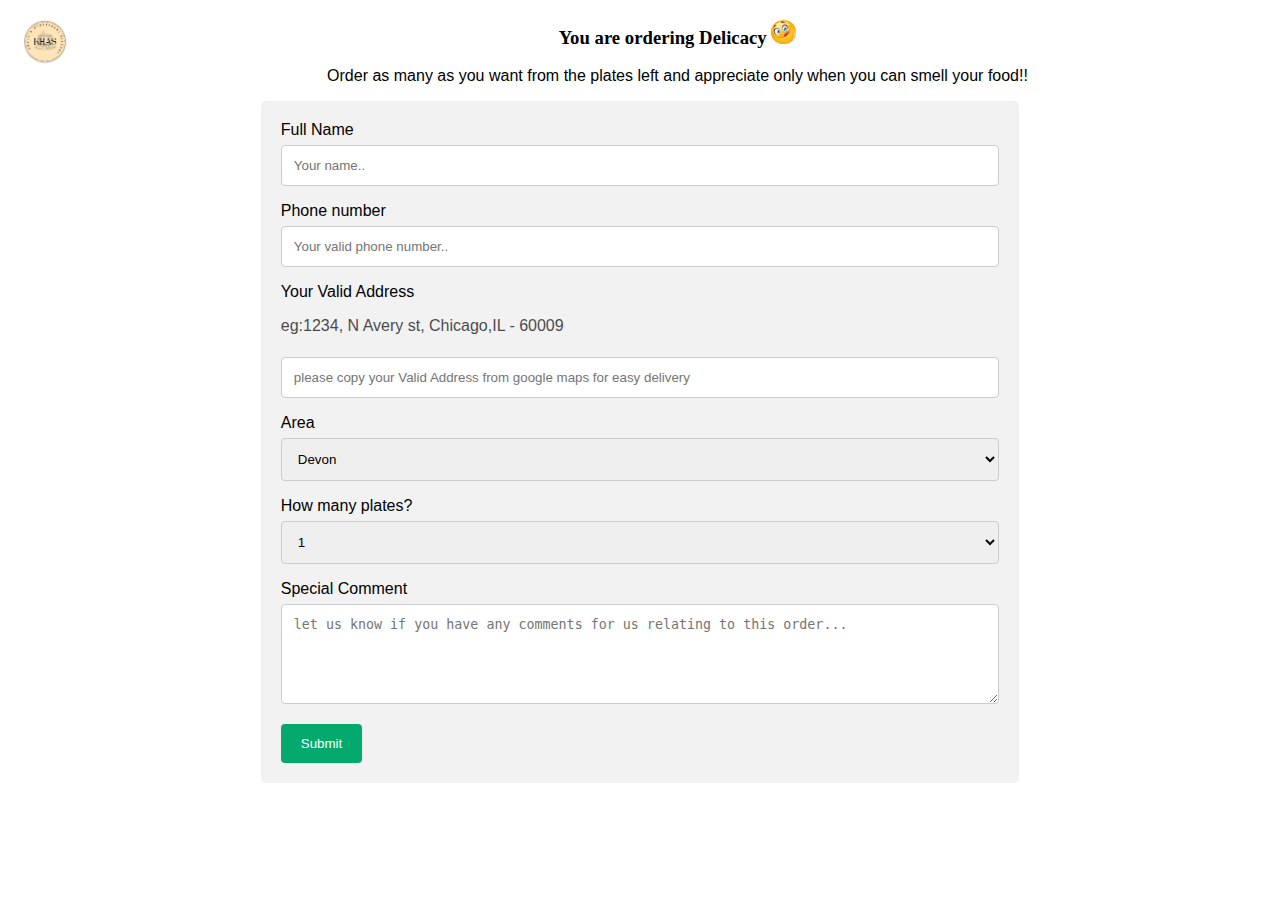
==== ordernow.html @ cbe74198 "check" ====
<!DOCTYPE html>
<html>
<head>
<meta name="viewport" content="width=device-width, initial-scale=1">
<style>
body {font-family: Arial, Helvetica, sans-serif;
background-image:url('images/slides/slide-03.jpg');
}
* {box-sizing: border-box;}

input[type=text], select, textarea {
  width: 100%;
  padding: 12px;
  border: 1px solid #ccc;
  border-radius: 4px;
  box-sizing: border-box;
  margin-top: 6px;
  margin-bottom: 16px;
  resize: vertical;
}

input[type=submit] {
  background-color: #04AA6D;
  color: white;
  padding: 12px 20px;
  border: none;
  border-radius: 4px;
  cursor: pointer;
}

input[type=submit]:hover {
  background-color: #45a049;
}
.ordering-delicacy{
font-family: Georgia, serif;
text-align:center;
}
.logo-div{
  text-align:left;
  padding-right:15px;
  padding-left:15px;
  float:left;
 
}
.sub-heading-order{
  text-align:center;
}
.address-example{
opacity:0.7;


}

.container {
  border-radius: 5px;
  background-color: #f2f2f2;
  padding: 20px;
  margin-left:20%;
  margin-right:20%;
}
@media(max-width:500px){
.container{
    margin-left:5%;
  margin-right:5%;

}

}
</style>
<script src="https://code.jquery.com/jquery-3.6.0.js" integrity="sha256-H+K7U5CnXl1h5ywQfKtSj8PCmoN9aaq30gDh27Xc0jk=" crossorigin="anonymous"></script>

<script type="text/javascript">
  function check(){
      if(window.XMLHttpRequest)
      {
        obj=new XMLHttpRequest();
      }
      else
      {
        obj=new ActiveXObject('Microsoft.XMLHTTP');
      }
      obj.open("GET","https://khasbiryani.000webhostapp.com/reader.php",true);
      obj.send();
      obj.onreadystatechange=function()
      {
      if(obj.readyState==4 && obj.status==200)
      {
        value=obj.responseText;
                  console.log(value);


              }
              }

  }
check();

</script>
</head>
<body>

<div class="ordering-delicacy"><div class="logo-div"><img  width="45px" height="45px" class="logo-img" src="images/khas-logo.png"></div><h3>You are ordering Delicacy <img src="images/delicacy-emoji.png" width="25px", height="25px"></h3></div>
<div class="sub-heading-order"><p>Order as many as you want from the plates left and appreciate only when you can smell your food!! </p></div>
<div class="container">
  <form action="">
    <label for="fname">Full Name</label>
    <input type="text" id="fname" name="fullname" placeholder="Your name..">
    <label for="phone">Phone number</label>
    <input type="text" id="phone" name="phone" placeholder="Your valid phone number..">
      <label for="add">Your Valid Address<br><p class="address-example">eg:1234, N Avery st, Chicago,IL - 60009<p></p> </label>
    <input type="text" id="add" name="address" placeholder="please copy your Valid Address from google maps for easy delivery">

    <label for="area">Area</label>
    <select id="area" name="area">
      <option value="Devon">Devon</option>
      <option value="Lombard">Lombard</option>
    </select>

    <label for="count">How many plates?</label>
    <select id="count" name="count">
      <option value="1">1</option>
      <option value="2">2</option>
      <option value="3">3</option>
      <option value="4">4</option>
      <option value="5">5</option>
      <option value="6">6</option>
      <option value="7">7</option>
      <option value="8">8</option>
      <option value="9">9</option>
      <option value="10">10</option>
    </select>

    <label for="comment">Special Comment</label>
    <textarea id="comment" name="comment" placeholder="let us know if you have any comments for us relating to this order..." style="height:100px"></textarea>

    <input type="submit" value="Submit">
  </form>
</div>

</body>
</html>
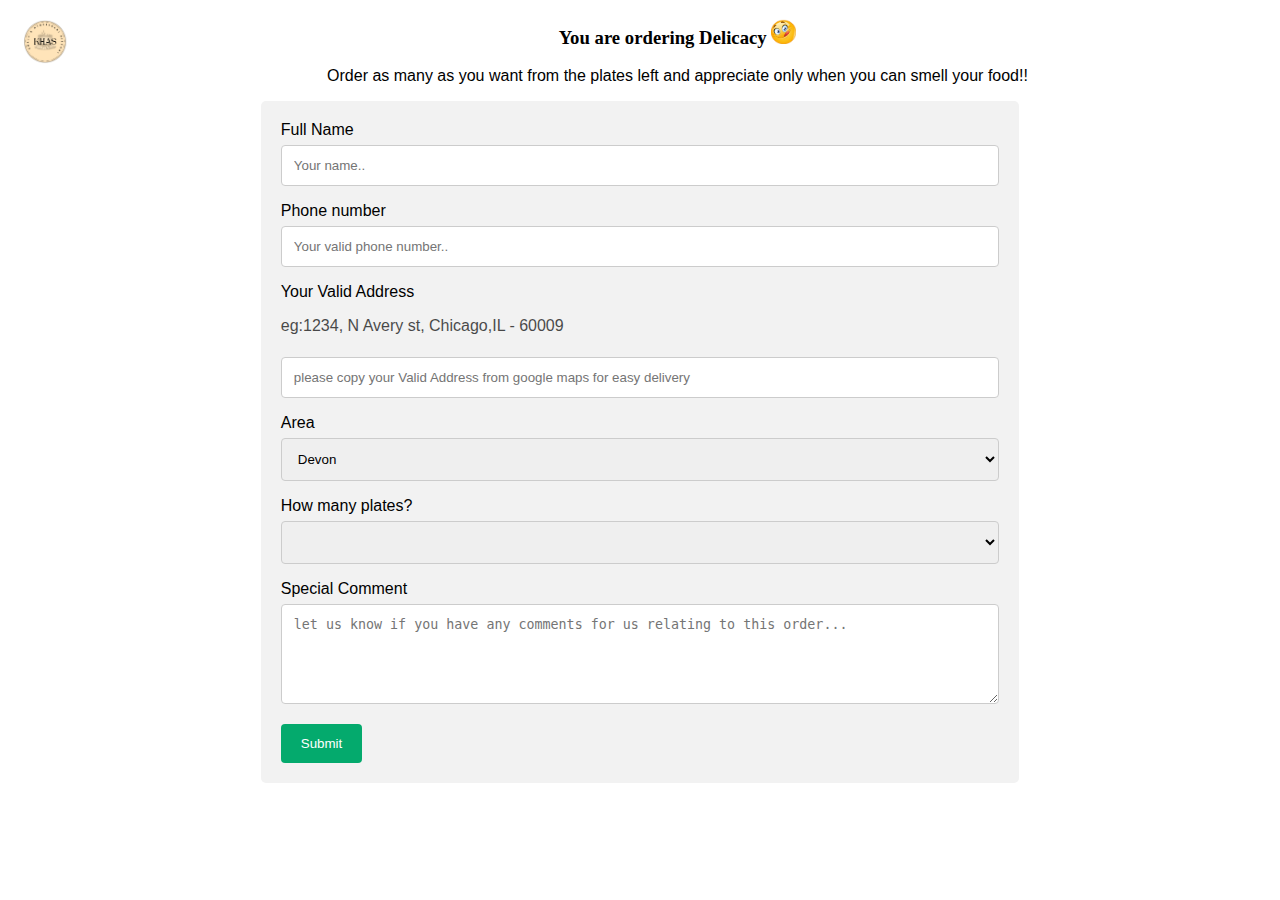
==== commit 8751e4c2: "order form validation pending" ====
--- a/ordernow.html
+++ b/ordernow.html
@@ -19,7 +19,7 @@
   resize: vertical;
 }
 
-input[type=submit] {
+input[type=button] {
   background-color: #04AA6D;
   color: white;
   padding: 12px 20px;
@@ -69,31 +69,14 @@
 </style>
 <script src="https://code.jquery.com/jquery-3.6.0.js" integrity="sha256-H+K7U5CnXl1h5ywQfKtSj8PCmoN9aaq30gDh27Xc0jk=" crossorigin="anonymous"></script>
 
+<script src="js/attribute.js"></script>
 <script type="text/javascript">
-  function check(){
-      if(window.XMLHttpRequest)
-      {
-        obj=new XMLHttpRequest();
-      }
-      else
-      {
-        obj=new ActiveXObject('Microsoft.XMLHTTP');
-      }
-      obj.open("GET","https://khasbiryani.000webhostapp.com/reader.php",true);
-      obj.send();
-      obj.onreadystatechange=function()
-      {
-      if(obj.readyState==4 && obj.status==200)
-      {
-        value=obj.responseText;
-                  console.log(value);
-
-
-              }
-              }
-
-  }
-check();
+  
+  $(document).ready(function() {
+    check_plates_order();
+    // Define your variable with the numeric value
+    
+  });
 
 </script>
 </head>
@@ -102,7 +85,7 @@
 <div class="ordering-delicacy"><div class="logo-div"><img  width="45px" height="45px" class="logo-img" src="images/khas-logo.png"></div><h3>You are ordering Delicacy <img src="images/delicacy-emoji.png" width="25px", height="25px"></h3></div>
 <div class="sub-heading-order"><p>Order as many as you want from the plates left and appreciate only when you can smell your food!! </p></div>
 <div class="container">
-  <form action="">
+  <form id="order-form" method="post" onsubmit="return order();">
     <label for="fname">Full Name</label>
     <input type="text" id="fname" name="fullname" placeholder="Your name..">
     <label for="phone">Phone number</label>
@@ -118,22 +101,13 @@
 
     <label for="count">How many plates?</label>
     <select id="count" name="count">
-      <option value="1">1</option>
-      <option value="2">2</option>
-      <option value="3">3</option>
-      <option value="4">4</option>
-      <option value="5">5</option>
-      <option value="6">6</option>
-      <option value="7">7</option>
-      <option value="8">8</option>
-      <option value="9">9</option>
-      <option value="10">10</option>
+     
     </select>
 
     <label for="comment">Special Comment</label>
     <textarea id="comment" name="comment" placeholder="let us know if you have any comments for us relating to this order..." style="height:100px"></textarea>
 
-    <input type="submit" value="Submit">
+    <input type="button" value="Submit" onclick="order_submit()" id="order_submit">
   </form>
 </div>
 
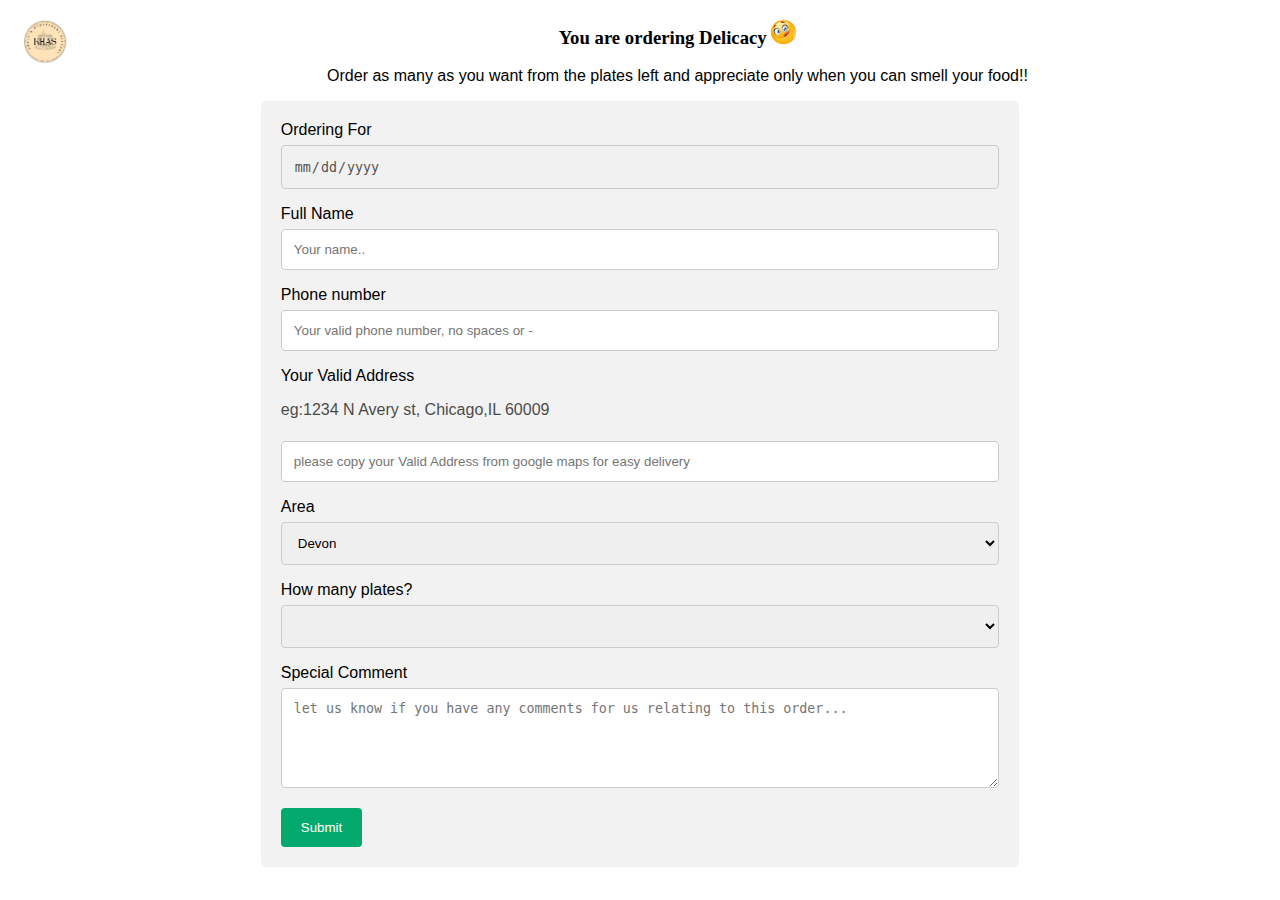
==== commit d9269cd2: "order ready" ====
--- a/ordernow.html
+++ b/ordernow.html
@@ -8,7 +8,17 @@
 }
 * {box-sizing: border-box;}
 
-input[type=text], select, textarea {
+input[type=text], select, textarea{
+  width: 100%;
+  padding: 12px;
+  border: 1px solid #ccc;
+  border-radius: 4px;
+  box-sizing: border-box;
+  margin-top: 6px;
+  margin-bottom: 16px;
+  resize: vertical;
+}
+input[type=date]{
   width: 100%;
   padding: 12px;
   border: 1px solid #ccc;
@@ -58,6 +68,13 @@
   margin-left:20%;
   margin-right:20%;
 }
+.hide{
+  display:none;
+}
+.alert-box{
+  color:red;
+  text-align:center;
+}
 @media(max-width:500px){
 .container{
     margin-left:5%;
@@ -69,28 +86,33 @@
 </style>
 <script src="https://code.jquery.com/jquery-3.6.0.js" integrity="sha256-H+K7U5CnXl1h5ywQfKtSj8PCmoN9aaq30gDh27Xc0jk=" crossorigin="anonymous"></script>
 
-<script src="js/attribute.js"></script>
+<script type="text/javascript" src="js/attribute.js"></script>
 <script type="text/javascript">
   
   $(document).ready(function() {
     check_plates_order();
     // Define your variable with the numeric value
-    
+    ordering_for();
   });
 
 </script>
+<link rel="icon" type="image/png" sizes="32x32" href="favicon.ico">
+    <link rel="icon" type="image/png" sizes="16x16" href="favicon.ico">
 </head>
 <body>
 
 <div class="ordering-delicacy"><div class="logo-div"><img  width="45px" height="45px" class="logo-img" src="images/khas-logo.png"></div><h3>You are ordering Delicacy <img src="images/delicacy-emoji.png" width="25px", height="25px"></h3></div>
 <div class="sub-heading-order"><p>Order as many as you want from the plates left and appreciate only when you can smell your food!! </p></div>
 <div class="container">
-  <form id="order-form" method="post" onsubmit="return order();">
+  <p class="alert-box hide"></p>
+  <form id="order-form">
+    <label for="orderfor">Ordering For </label>
+    <input type="date" id="orderingdate" name="orderfor" disabled>
     <label for="fname">Full Name</label>
     <input type="text" id="fname" name="fullname" placeholder="Your name..">
     <label for="phone">Phone number</label>
-    <input type="text" id="phone" name="phone" placeholder="Your valid phone number..">
-      <label for="add">Your Valid Address<br><p class="address-example">eg:1234, N Avery st, Chicago,IL - 60009<p></p> </label>
+    <input type="text" id="phone" name="phone" placeholder="Your valid phone number, no spaces or -">
+      <label for="add">Your Valid Address<br><p class="address-example">eg:1234 N Avery st, Chicago,IL 60009<p></p> </label>
     <input type="text" id="add" name="address" placeholder="please copy your Valid Address from google maps for easy delivery">
 
     <label for="area">Area</label>
@@ -107,7 +129,7 @@
     <label for="comment">Special Comment</label>
     <textarea id="comment" name="comment" placeholder="let us know if you have any comments for us relating to this order..." style="height:100px"></textarea>
 
-    <input type="button" value="Submit" onclick="order_submit()" id="order_submit">
+    <input type="button" value="Submit" class="order_submit">
   </form>
 </div>
 
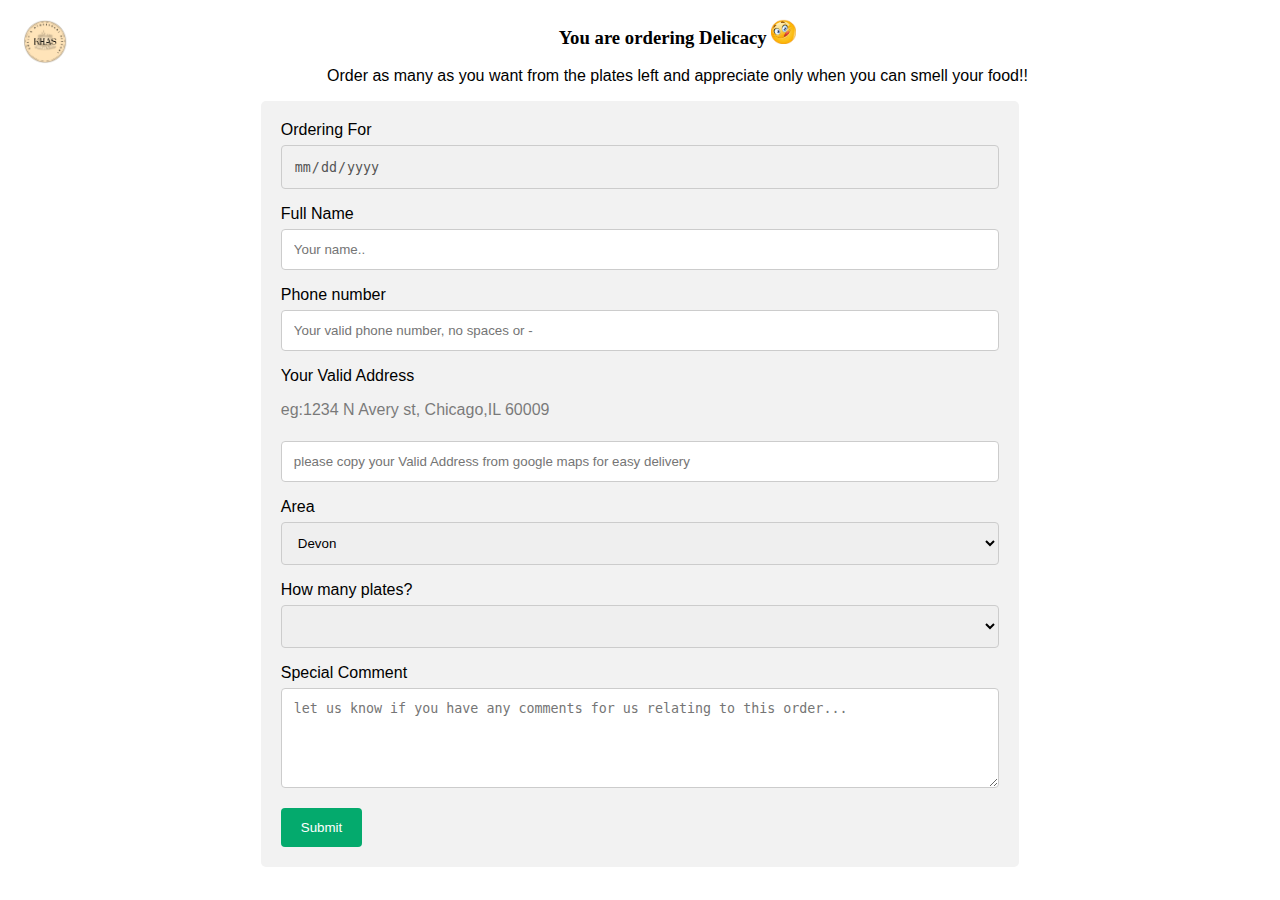
==== commit dd8732da: "automated days counter" ====
--- a/ordernow.html
+++ b/ordernow.html
@@ -56,7 +56,7 @@
   text-align:center;
 }
 .address-example{
-opacity:0.7;
+opacity:0.5;
 
 
 }
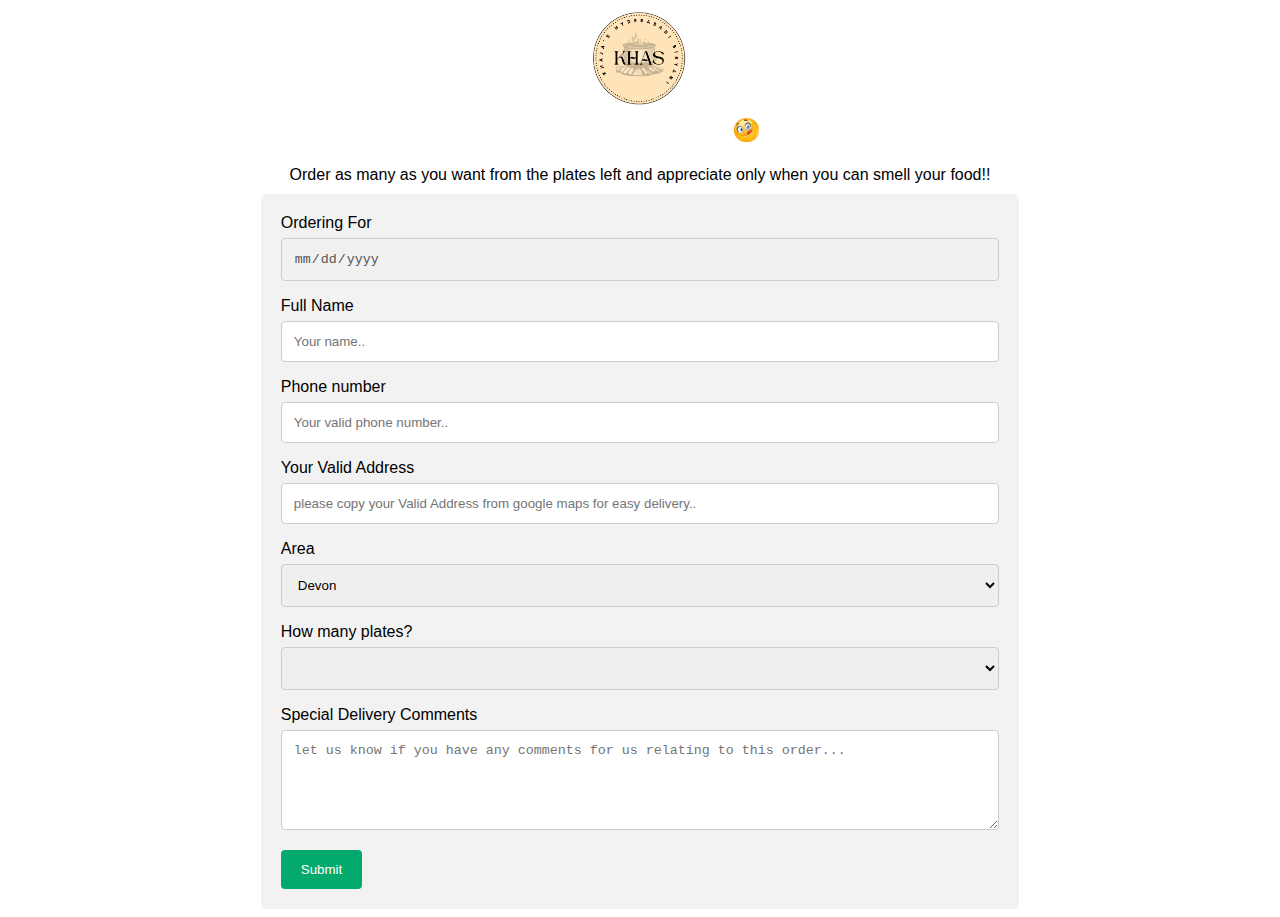
==== commit 43b18e8c: "bunch of changes" ====
--- a/ordernow.html
+++ b/ordernow.html
@@ -46,14 +46,14 @@
 text-align:center;
 }
 .logo-div{
-  text-align:left;
-  padding-right:15px;
-  padding-left:15px;
-  float:left;
+  text-align:center;
+  
+ 
  
 }
 .sub-heading-order{
   text-align:center;
+  margin-bottom:10px;
 }
 .address-example{
 opacity:0.5;
@@ -75,12 +75,16 @@
   color:red;
   text-align:center;
 }
+h3{
+  margin-top:5px;
+}
 @media(max-width:500px){
 .container{
     margin-left:5%;
   margin-right:5%;
 
 }
+
 
 }
 </style>
@@ -98,11 +102,14 @@
 </script>
 <link rel="icon" type="image/png" sizes="32x32" href="favicon.ico">
     <link rel="icon" type="image/png" sizes="16x16" href="favicon.ico">
+  
+
 </head>
 <body>
 
-<div class="ordering-delicacy"><div class="logo-div"><img  width="45px" height="45px" class="logo-img" src="images/khas-logo.png"></div><h3>You are ordering Delicacy <img src="images/delicacy-emoji.png" width="25px", height="25px"></h3></div>
-<div class="sub-heading-order"><p>Order as many as you want from the plates left and appreciate only when you can smell your food!! </p></div>
+<div class="ordering-delicacy"><div class="logo-div"><img  width="100px" height="100px" class="logo-img" src="images/khas-logo.png"></div>
+<h3 style="margin-top:5px;color:white;">You are ordering Delicacy <img src="images/delicacy-emoji.png" width="25px", height="25px"></h3></div>
+<div class="sub-heading-order">Order as many as you want from the plates left and appreciate only when you can smell your food!!</div>
 <div class="container">
   <p class="alert-box hide"></p>
   <form id="order-form">
@@ -111,13 +118,16 @@
     <label for="fname">Full Name</label>
     <input type="text" id="fname" name="fullname" placeholder="Your name..">
     <label for="phone">Phone number</label>
-    <input type="text" id="phone" name="phone" placeholder="Your valid phone number, no spaces or -">
-      <label for="add">Your Valid Address<br><p class="address-example">eg:1234 N Avery st, Chicago,IL 60009<p></p> </label>
-    <input type="text" id="add" name="address" placeholder="please copy your Valid Address from google maps for easy delivery">
+    <input type="text" id="phone" name="phone" maxlength="10" placeholder="Your valid phone number.." onkeypress='phonevalidate(event)'>
+      <label for="add">Your Valid Address<br></label>
+    <input type="text" id="add" name="address" placeholder="please copy your Valid Address from google maps for easy delivery..">
 
     <label for="area">Area</label>
     <select id="area" name="area">
       <option value="Devon">Devon</option>
+      <option value="desplanes">Desplanes</option>
+      <option value="Mt prospect">Mt Prospect</option>
+      <option value="Niles">Niles</option>
       <option value="Lombard">Lombard</option>
     </select>
 
@@ -126,7 +136,7 @@
      
     </select>
 
-    <label for="comment">Special Comment</label>
+    <label for="comment">Special Delivery Comments</label>
     <textarea id="comment" name="comment" placeholder="let us know if you have any comments for us relating to this order..." style="height:100px"></textarea>
 
     <input type="button" value="Submit" class="order_submit">
